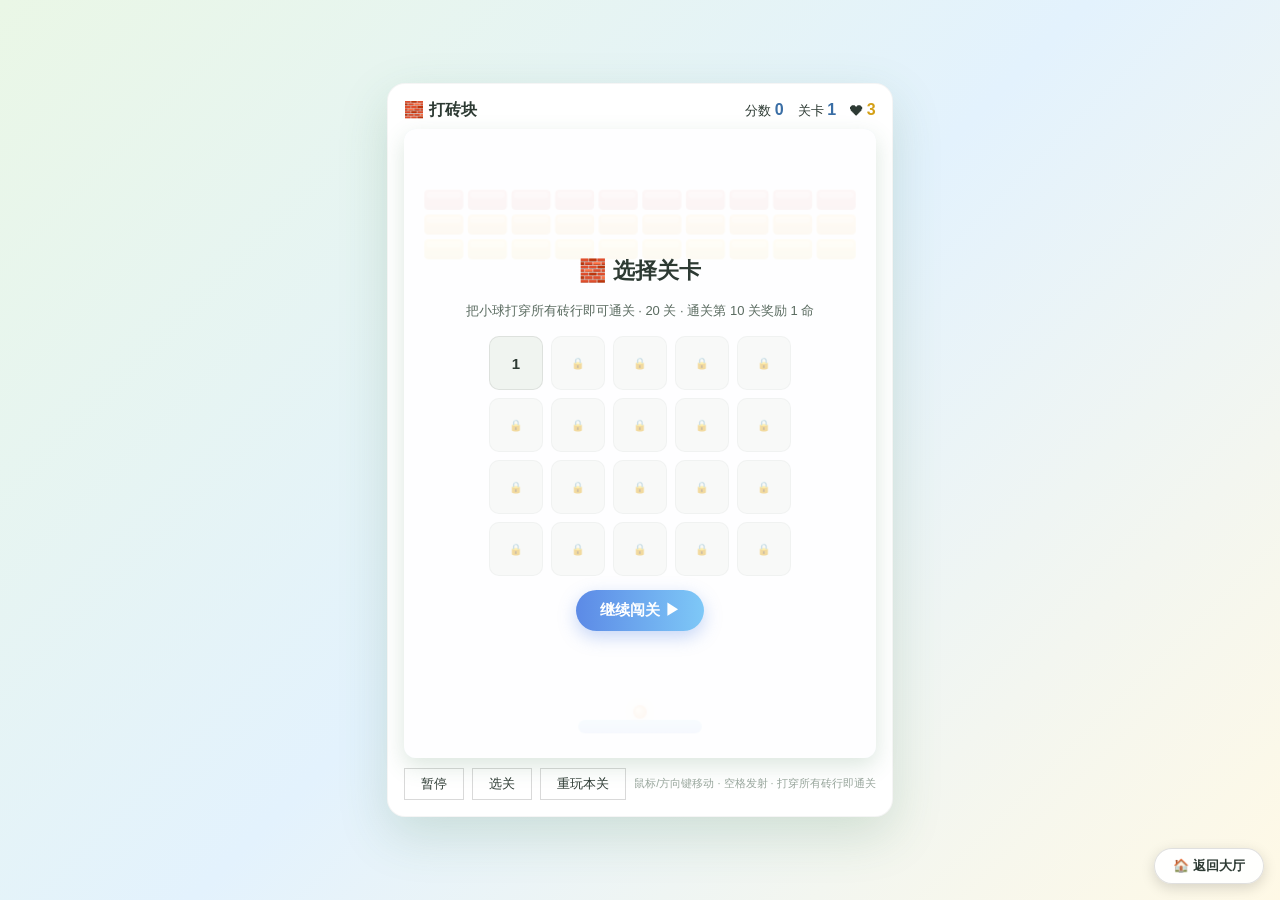
==== breakout/index.html @ 88575f94 "游戏大厅：10款小游戏（贪吃蛇/俄罗斯方块/2048/打砖块/扫雷/记忆翻牌/Flappy/五子棋/数独/跳一跳）" ====
<!DOCTYPE html>
<html lang="zh-CN">
<head>
<meta charset="UTF-8">
<meta name="viewport" content="width=device-width, initial-scale=1.0">
<title>打砖块 · 20 关</title>
<link rel="stylesheet" href="style.css?v=2">
<link rel="stylesheet" href="../home-btn.css?v=2">
</head>
<body>
<div class="app">
  <div class="card">
    <div class="topbar">
      <div class="title">🧱 打砖块</div>
      <div class="scores">
        <span>分数 <b id="score">0</b></span>
        <span>关卡 <b id="level">1</b></span>
        <span class="gold">❤ <b id="lives">3</b></span>
      </div>
    </div>
    <div class="canvas-wrap">
      <canvas id="board" width="420" height="560"></canvas>
      <div class="toast" id="toast"></div>
      <div class="overlay" id="overlay"></div>
    </div>
    <div class="hint">
      <button class="btn-sec" id="pauseBtn">暂停</button>
      <button class="btn-sec" id="selectBtn">选关</button>
      <button class="btn-sec" id="restartBtn">重玩本关</button>
      <span>鼠标/方向键移动 · 空格发射 · 打穿所有砖行即通关</span>
    </div>
  </div>
</div>
<a class="back-home" href="../index.html">🏠 返回大厅</a>
<script src="game.js?v=2"></script>
</body>
</html>
---- breakout/style.css ----
:root {
  --panel: #ffffff;
  --text: #2d3a33;
  --muted: #7c8a80;
  --gold: #d4a017;
}
* { box-sizing: border-box; margin: 0; padding: 0; }
body {
  font-family: "Segoe UI","PingFang SC","Microsoft YaHei",sans-serif;
  background: linear-gradient(135deg, #eaf7e6 0%, #e3f2fd 50%, #fff9e6 100%);
  color: var(--text);
  min-height: 100vh;
  display: flex; align-items: center; justify-content: center;
  padding: 20px;
}
.card {
  background: var(--panel);
  border-radius: 18px;
  padding: 16px;
  box-shadow: 0 18px 50px rgba(60,120,80,0.18);
  border: 1px solid rgba(0,0,0,0.04);
}
.topbar { display: flex; justify-content: space-between; align-items: center; margin-bottom: 8px; flex-wrap: wrap; gap: 6px; }
.title { font-size: 16px; font-weight: 800; }
.scores { display: flex; gap: 14px; font-size: 13px; }
.scores b { color: #3a6ea5; font-size: 16px; }
.scores .gold b { color: var(--gold); }
.canvas-wrap {
  position: relative; border-radius: 12px; overflow: hidden;
  box-shadow: 0 8px 22px rgba(60,120,80,0.18), inset 0 0 0 2px rgba(0,0,0,0.05);
}
canvas { display: block; width: 100%; touch-action: none; }
.toast {
  position: absolute; top: 40%; left: 50%; transform: translate(-50%,-50%);
  background: rgba(255,255,255,0.95); color: #e67e22;
  font-size: 19px; font-weight: 800; letter-spacing: 1px;
  padding: 10px 24px; border-radius: 12px; white-space: nowrap;
  box-shadow: 0 8px 24px rgba(0,0,0,0.15);
  opacity: 0; pointer-events: none; transition: opacity .3s;
}
.toast.show { opacity: 1; }
.overlay {
  position: absolute; inset: 0; background: rgba(255,255,255,0.94);
  display: flex; flex-direction: column; align-items: center; justify-content: center;
  gap: 14px; text-align: center; padding: 18px; overflow-y: auto;
}
.overlay.hidden { opacity: 0; pointer-events: none; }
.overlay h2 { font-size: 22px; }
.overlay p { font-size: 13px; color: #5a6b60; line-height: 1.7; }
.overlay .stars { font-size: 22px; color: var(--gold); letter-spacing: 2px; }
.pin { display: flex; gap: 10px; flex-wrap: wrap; justify-content: center; }
button.primary {
  background: linear-gradient(90deg,#5c8ae6,#7ec8f7); color:#fff; border:none;
  padding: 11px 24px; border-radius: 999px; font-size: 15px; font-weight: 700;
  cursor: pointer; box-shadow: 0 6px 18px rgba(92,138,230,0.35);
}
button.primary:hover { transform: translateY(-2px); }
.lvl-grid { display: grid; grid-template-columns: repeat(5, 54px); gap: 8px; }
.lvl {
  aspect-ratio: 1; border-radius: 10px;
  background: #f0f4f0; border: 1px solid rgba(0,0,0,0.08);
  display: flex; flex-direction: column; align-items: center; justify-content: center;
  font-size: 15px; font-weight: 800; cursor: pointer; position: relative;
}
.lvl:hover:not(.locked) { transform: scale(1.08); background: #e6efe6; }
.lvl.locked { opacity: .4; cursor: not-allowed; }
.lvl.locked::after { content:"🔒"; font-size: 11px; }
.lvl .st { font-size: 8px; color: var(--gold); letter-spacing: -1px; }
.lvl.boss { border-color: rgba(233,69,96,0.5); color: #d6336c; }
.lvl.cleared { background: #fff6de; border-color: rgba(212,160,23,0.5); }
.hint {
  margin-top: 10px; display: flex; align-items: center; gap: 8px; flex-wrap: wrap; justify-content: center;
  font-size: 11px; color: #9aa79e;
}
.btn-sec {
  background: transparent; color: var(--text); border: 1px solid rgba(0,0,0,0.15);
  box-shadow: none; padding: 6px 16px; font-size: 13px; cursor: pointer;
}
.btn-sec:hover { background: rgba(0,0,0,0.04); transform: none; }
---- home-btn.css ----
.back-home {
  position: fixed;
  bottom: 16px;
  right: 16px;
  z-index: 999;
  background: rgba(255,255,255,0.92);
  color: #2d3a33;
  border: 1px solid rgba(0,0,0,0.12);
  border-radius: 999px;
  padding: 8px 18px;
  font-size: 13px;
  font-weight: 700;
  text-decoration: none;
  box-shadow: 0 4px 14px rgba(0,0,0,0.15);
  font-family: "Segoe UI","PingFang SC","Microsoft YaHei",sans-serif;
  transition: transform .1s, background .2s;
}
.back-home:hover {
  transform: translateY(-2px);
  background: #ffffff;
}
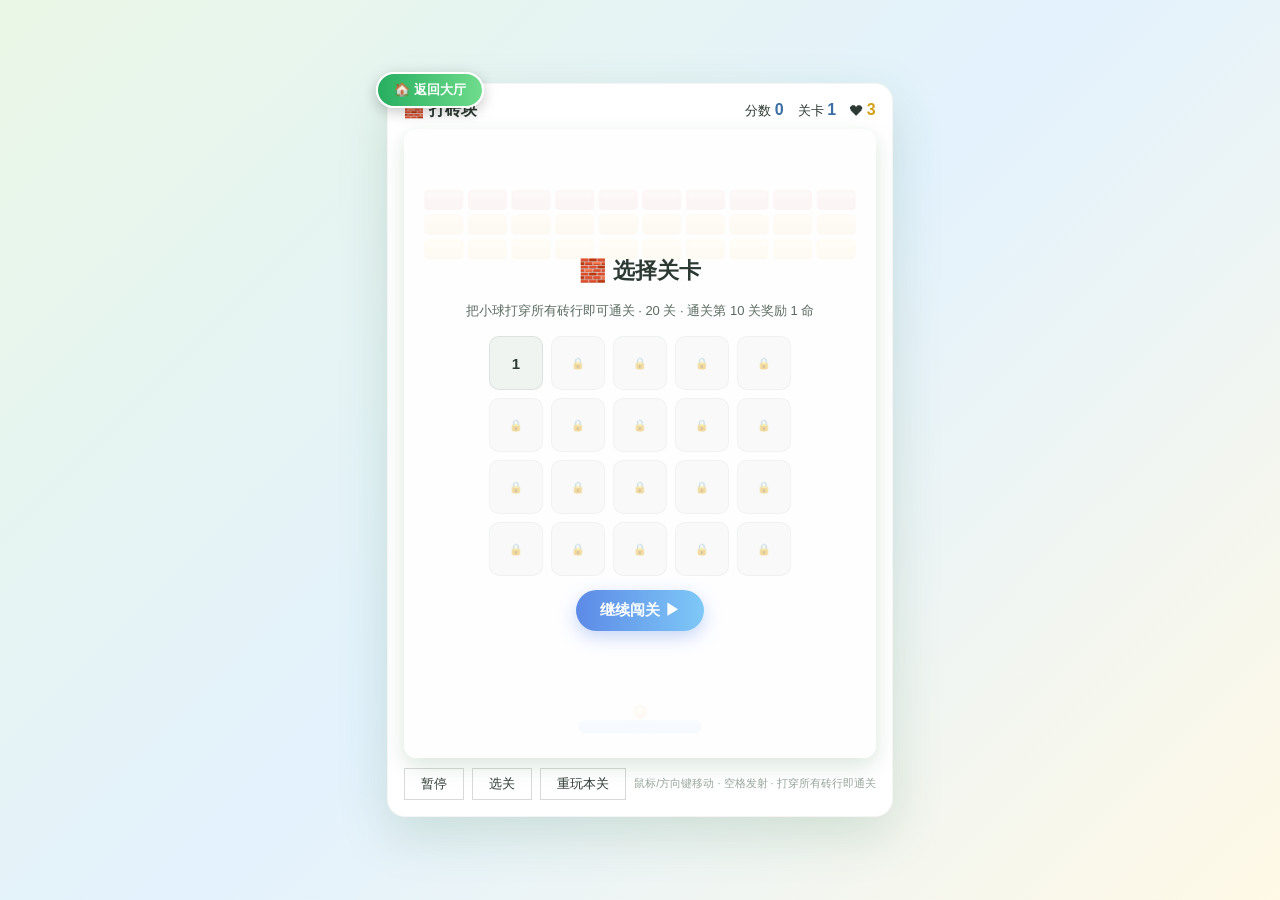
==== commit 42b178d9: "更新内容:调整了卡片样式，自适应布局" ====
--- a/breakout/index.html
+++ b/breakout/index.html
@@ -4,12 +4,13 @@
 <meta charset="UTF-8">
 <meta name="viewport" content="width=device-width, initial-scale=1.0">
 <title>打砖块 · 20 关</title>
-<link rel="stylesheet" href="style.css?v=2">
-<link rel="stylesheet" href="../home-btn.css?v=2">
+<link rel="stylesheet" href="style.css?v=4">
+<link rel="stylesheet" href="../home-btn.css?v=4">
 </head>
 <body>
 <div class="app">
   <div class="card">
+  <a class="back-home" href="../index.html?v=4">🏠 返回大厅</a>
     <div class="topbar">
       <div class="title">🧱 打砖块</div>
       <div class="scores">
@@ -31,7 +32,6 @@
     </div>
   </div>
 </div>
-<a class="back-home" href="../index.html">🏠 返回大厅</a>
-<script src="game.js?v=2"></script>
+<script src="game.js?v=4"></script>
 </body>
 </html>
--- a/breakout/style.css
+++ b/breakout/style.css
@@ -56,6 +56,7 @@
 }
 button.primary:hover { transform: translateY(-2px); }
 .lvl-grid { display: grid; grid-template-columns: repeat(5, 54px); gap: 8px; }
+@media (max-width: 480px) { .lvl-grid { grid-template-columns: repeat(4, 54px); } }
 .lvl {
   aspect-ratio: 1; border-radius: 10px;
   background: #f0f4f0; border: 1px solid rgba(0,0,0,0.08);
--- a/home-btn.css
+++ b/home-btn.css
@@ -1,21 +1,33 @@
+/* 返回大厅按钮：悬浮在游戏卡片左上角 */
+.card {
+  position: relative;   /* 作为按钮的定位基准 */
+}
 .back-home {
-  position: fixed;
-  bottom: 16px;
-  right: 16px;
+  position: absolute;
+  top: -12px;
+  left: -12px;
   z-index: 999;
-  background: rgba(255,255,255,0.92);
-  color: #2d3a33;
-  border: 1px solid rgba(0,0,0,0.12);
+  background: linear-gradient(90deg, #27ae60, #6fdc8c);
+  color: #fff;
+  border: 2px solid #fff;
   border-radius: 999px;
-  padding: 8px 18px;
+  padding: 7px 16px;
   font-size: 13px;
   font-weight: 700;
   text-decoration: none;
-  box-shadow: 0 4px 14px rgba(0,0,0,0.15);
-  font-family: "Segoe UI","PingFang SC","Microsoft YaHei",sans-serif;
-  transition: transform .1s, background .2s;
+  box-shadow: 0 4px 14px rgba(0, 0, 0, 0.22);
+  font-family: "Segoe UI", "PingFang SC", "Microsoft YaHei", sans-serif;
+  transition: transform 0.1s;
+  white-space: nowrap;
 }
 .back-home:hover {
-  transform: translateY(-2px);
-  background: #ffffff;
+  transform: scale(1.06);
 }
+@media (max-width: 640px) {
+  .back-home {
+    top: -10px;
+    left: -8px;
+    padding: 6px 13px;
+    font-size: 12px;
+  }
+}
